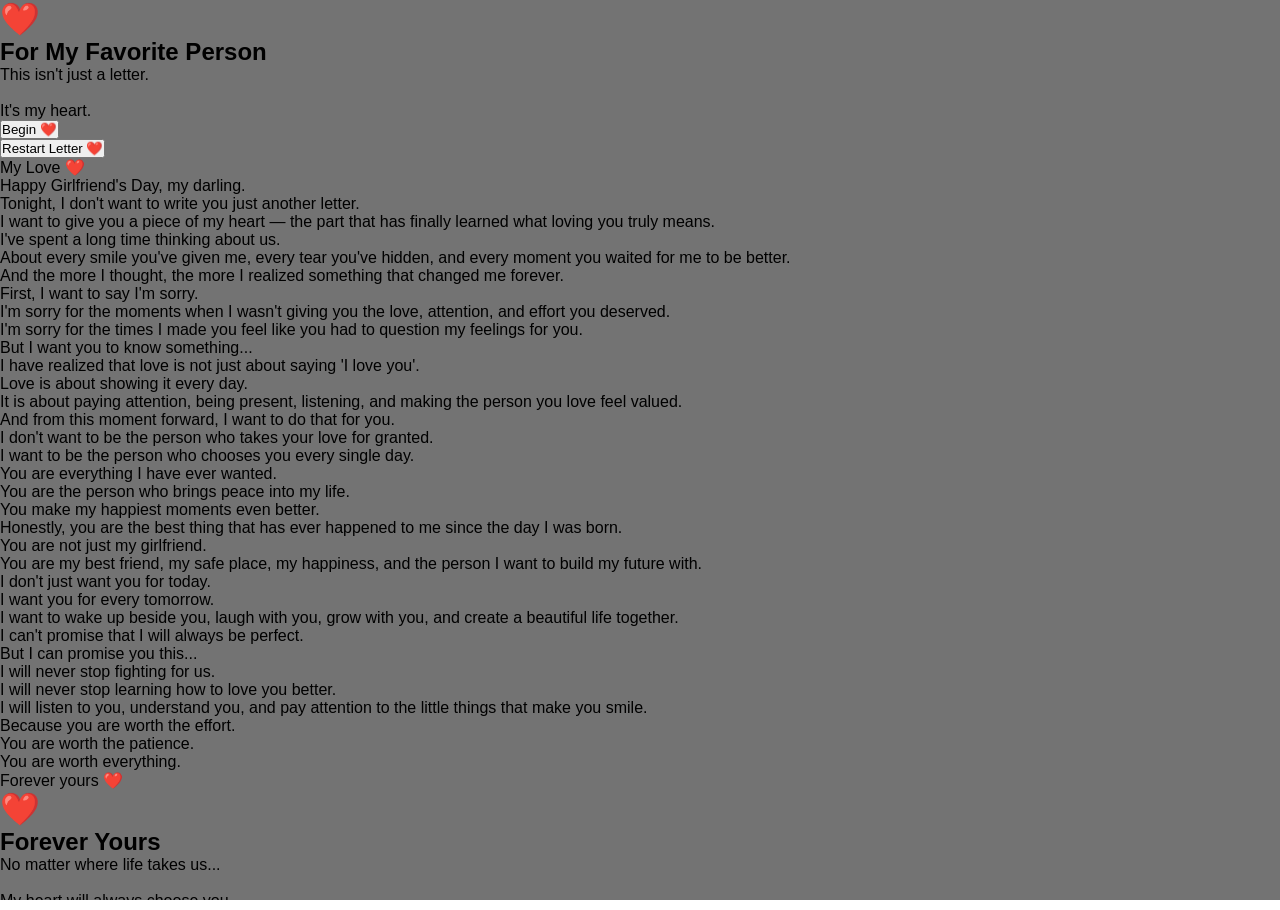
==== letter.html @ 3cdd4d9c "Add files via upload" ====
<!DOCTYPE html>
<html lang="en">

<head>

<meta charset="UTF-8">

<meta name="viewport" content="width=device-width, initial-scale=1.0">

<title>For My Favorite Person ❤️</title>

<link rel="stylesheet" href="style.css">

</head>

<body class="letter-page">

<!-- Background -->
<div class="background"></div>

<!-- Dark Overlay -->
<div class="overlay"></div>

<!-- Opening Screen -->
<div id="intro">

    <div class="intro-box">

        <h1>❤️</h1>

        <h2>For My Favorite Person</h2>

        <p>
            This isn't just a letter.
            <br><br>
            It's my heart.
        </p>

        <button id="startButton">
            Begin ❤️
        </button>

    </div>

</div>


<!-- Main Experience -->

<div id="experience">

<audio id="voice" src="media/voice.mp3"></audio>

<audio id="music" src="media/music.mp3" loop></audio>

<div class="lyrics-wrapper">

<button id="resetLyrics">
    Restart Letter ❤️
</button>

<div id="lyrics">

</div>

</div>

</div>



<!-- Ending -->

<div id="ending">

<div class="ending-box">

<h1>❤️</h1>

<h2>Forever Yours</h2>

<p>

No matter where life takes us...

<br><br>

My heart will always choose you.

</p>

</div>

</div>



<script src="script.js"></script>

</body>

</html>
---- style.css ----
/* RESET */

* {
    margin: 0;
    padding: 0;
    box-sizing: border-box;
}


html,
body {
    width: 100%;
    height: 100%;
    overflow: hidden;
    font-family: "Poppins", sans-serif;
}


/* HERO SECTION */

.hero {

    position: relative;

    width: 100%;
    height: 100vh;

    overflow: hidden;

}


/* VIDEO BACKGROUND */

.background-video {

    position: absolute;

    top: 0;
    left: 0;

    width: 100%;
    height: 100%;

    object-fit: cover;

    z-index: -2;

}


/* DARK FILTER */

.overlay {

    position: absolute;

    top:0;
    left:0;

    width:100%;
    height:100%;

    background: rgba(0,0,0,0.55);

    z-index:-1;

}


/* TEXT AREA */

.content {

    position: relative;

    z-index: 2;

    height:100%;

    display:flex;

    flex-direction:column;

    justify-content:center;

    align-items:center;


    color:white;

    text-align:center;

    padding:25px;

}


/* TITLE */

.content h1 {

    font-size:1.8rem;

    line-height:1.3;

    margin-bottom:20px;

}


/* PARAGRAPHS */

.content p {

    font-size:1rem;

    line-height:1.6;

    margin-bottom:15px;

    max-width:350px;

}


/* BUTTON */

.content button {

    margin-top:20px;

    padding:15px 35px;

    border:none;

    border-radius:40px;

    background:#ff4f87;

    color:white;

    font-size:1rem;

    font-weight:bold;

    box-shadow:0 0 20px rgba(255,80,130,0.7);

}


/* SMALL PHONES */

@media(max-height:700px){

    .content {

        justify-content:flex-start;

        padding-top:40px;

        overflow-y:auto;

    }


    .content h1 {

        font-size:1.5rem;

    }


    .content p {

        font-size:.9rem;

    }

}
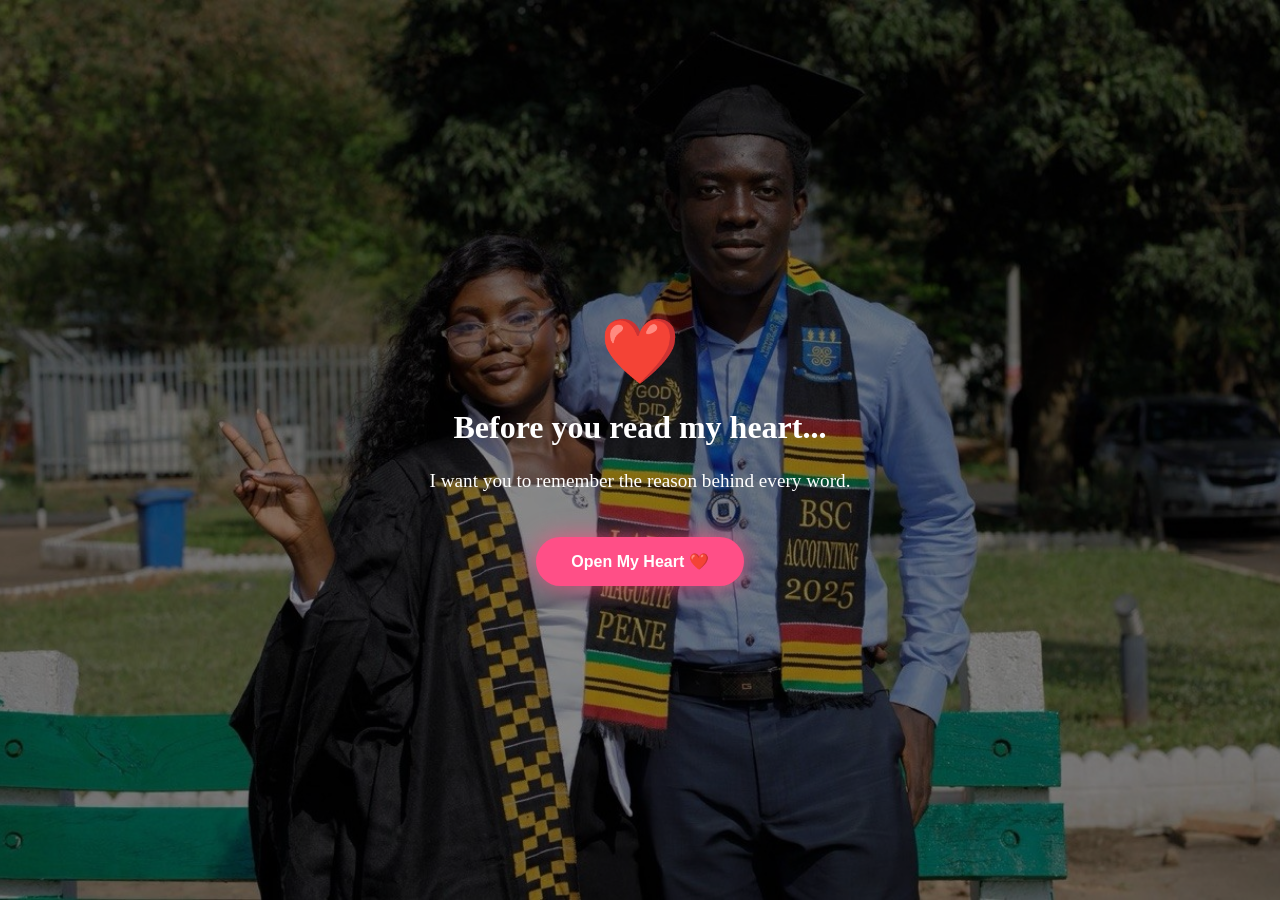
==== commit df556c61: "Added letter and post credit scene" ====
--- a/letter.html
+++ b/letter.html
@@ -1,102 +1,246 @@
-<!DOCTYPE html>
-<html lang="en">
-
-<head>
-
-<meta charset="UTF-8">
-
-<meta name="viewport" content="width=device-width, initial-scale=1.0">
-
-<title>For My Favorite Person ❤️</title>
-
-<link rel="stylesheet" href="style.css">
-
-</head>
-
-<body class="letter-page">
-
-<!-- Background -->
-<div class="background"></div>
-
-<!-- Dark Overlay -->
-<div class="overlay"></div>
-
-<!-- Opening Screen -->
-<div id="intro">
-
-    <div class="intro-box">
-
-        <h1>❤️</h1>
-
-        <h2>For My Favorite Person</h2>
-
-        <p>
-            This isn't just a letter.
-            <br><br>
-            It's my heart.
-        </p>
-
-        <button id="startButton">
-            Begin ❤️
-        </button>
-
-    </div>
-
-</div>
-
-
-<!-- Main Experience -->
-
-<div id="experience">
-
-<audio id="voice" src="media/voice.mp3"></audio>
-
-<audio id="music" src="media/music.mp3" loop></audio>
-
-<div class="lyrics-wrapper">
-
-<button id="resetLyrics">
-    Restart Letter ❤️
-</button>
-
-<div id="lyrics">
-
-</div>
-
-</div>
-
-</div>
-
-
-
-<!-- Ending -->
-
-<div id="ending">
-
-<div class="ending-box">
-
-<h1>❤️</h1>
-
-<h2>Forever Yours</h2>
-
-<p>
-
-No matter where life takes us...
-
-<br><br>
-
-My heart will always choose you.
-
-</p>
-
-</div>
-
-</div>
-
-
-
-<script src="script.js"></script>
-
-</body>
-
+<!DOCTYPE html>
+<html lang="en">
+
+<head>
+
+<meta charset="UTF-8">
+
+<meta name="viewport" content="width=device-width, initial-scale=1.0">
+
+<title>My Heart ❤️</title>
+
+<link rel="stylesheet" href="letter.css">
+
+</head>
+
+
+<body>
+
+
+<!-- PAGE ONE: PHOTO -->
+
+<section id="photoPage">
+
+
+<div class="photo-overlay"></div>
+
+
+<div class="photo-message">
+
+<h1>
+❤️
+</h1>
+
+
+<h2>
+Before you read my heart...
+</h2>
+
+
+<p>
+I want you to remember the reason behind every word.
+</p>
+
+
+<button id="openLetter">
+Open My Heart ❤️
+</button>
+
+
+</div>
+
+
+</section>
+
+
+
+
+
+<!-- PAGE TWO: LETTER -->
+
+
+<section id="letterPage">
+
+
+<audio id="song" loop>
+
+<source src="media/song.mp3" type="audio/mp3">
+
+</audio>
+
+
+
+<div class="letter-container">
+
+
+<h1>
+My Love ❤️
+</h1>
+
+
+
+<div id="letterText">
+
+
+<p>
+Happy Girlfriend's Day, my darling.
+</p>
+
+
+<p>
+Tonight, I don't want to write you just another letter.
+</p>
+
+
+<p>
+I want to give you a piece of my heart, the part that has finally learned what loving you truly means.
+</p>
+
+
+<p>
+I've spent a long time thinking about us.
+</p>
+
+
+<p>
+About every smile you've given me, every tear you've hidden, and every moment you waited for me to be better.
+</p>
+
+
+<p>
+And the more I thought, the more I realized something that changed me forever.
+</p>
+
+
+<p>
+First, I want to say I'm sorry.
+</p>
+
+
+<p>
+I'm sorry for the moments when I wasn't giving you the love, attention, and effort you deserved.
+</p>
+
+
+<p>
+I'm sorry for the times I made you feel like you had to question my feelings for you.
+</p>
+
+
+<p>
+But I want you to know something...
+</p>
+
+
+<p>
+I have realized that love is not just about saying "I love you".
+</p>
+
+
+<p>
+Love is about showing it every day.
+</p>
+
+
+<p>
+It is about paying attention, being present, listening, and making the person you love feel valued.
+</p>
+
+
+<p>
+And from this moment forward, I want to do that for you.
+</p>
+
+
+<p>
+I don't want to be the person who takes your love for granted.
+</p>
+
+
+<p>
+I want to be the person who chooses you every single day.
+</p>
+
+
+<p>
+You are everything I have ever wanted.
+</p>
+
+
+<p>
+You are my best friend, my safe place, my happiness, and the person I want to build my future with.
+</p>
+
+
+<p>
+I don't just want you for today.
+</p>
+
+
+<p>
+I want you for every tomorrow.
+</p>
+
+
+<p>
+I can't promise that I will always be perfect.
+</p>
+
+
+<p>
+But I can promise you this...
+</p>
+
+
+<p>
+I will never stop fighting for us.
+</p>
+
+
+<p>
+I will never stop learning how to love you better.
+</p>
+
+
+<p>
+Because you are worth everything.
+</p>
+
+
+<h2>
+Forever Yours ❤️
+</h2>
+
+
+
+<!-- POST CREDIT BUTTON -->
+
+<a href="credit.html">
+
+<button id="creditsButton">
+
+One More Surprise ❤️
+
+</button>
+
+</a>
+
+
+
+</div>
+
+
+</div>
+
+
+</section>
+
+
+
+
+<script src="letter.js"></script>
+
+
+</body>
+
 </html>
--- a/letter.css
+++ b/letter.css
@@ -0,0 +1,290 @@
+* {
+    margin:0;
+    padding:0;
+    box-sizing:border-box;
+}
+
+
+html,
+body {
+
+    width:100%;
+    height:100%;
+
+    font-family:Georgia, serif;
+
+    overflow:hidden;
+
+}
+
+
+
+/* PHOTO PAGE */
+
+
+#photoPage {
+
+    position:relative;
+
+    width:100%;
+    height:100vh;
+
+    background-image:url("media/background.jpg");
+
+    background-size:cover;
+
+    background-position:center;
+
+    display:flex;
+
+    justify-content:center;
+
+    align-items:center;
+
+    transition:opacity 1.5s ease;
+
+}
+
+
+
+.photo-overlay {
+
+    position:absolute;
+
+    width:100%;
+    height:100%;
+
+    background:rgba(0,0,0,0.45);
+
+}
+
+
+
+.photo-message {
+
+    position:relative;
+
+    z-index:2;
+
+    color:white;
+
+    text-align:center;
+
+    padding:30px;
+
+}
+
+
+
+.photo-message h1 {
+
+    font-size:4rem;
+
+    margin-bottom:20px;
+
+}
+
+
+
+.photo-message h2 {
+
+    font-size:2rem;
+
+    margin-bottom:20px;
+
+}
+
+
+
+.photo-message p {
+
+    font-size:1.2rem;
+
+    line-height:1.6;
+
+    margin-bottom:40px;
+
+}
+
+
+
+/* BUTTONS */
+
+
+#openLetter,
+#creditsButton {
+
+    padding:15px 35px;
+
+    border:none;
+
+    border-radius:50px;
+
+    background:#ff4f87;
+
+    color:white;
+
+    font-size:1rem;
+
+    font-weight:bold;
+
+    cursor:pointer;
+
+    box-shadow:0 0 25px rgba(255,80,130,0.8);
+
+}
+
+
+
+
+/* LETTER PAGE */
+
+
+#letterPage {
+
+    display:none;
+
+    width:100%;
+
+    height:100vh;
+
+    overflow-y:auto;
+
+
+    background:
+
+    linear-gradient(
+        rgba(0,0,0,0.65),
+        rgba(0,0,0,0.65)
+    ),
+
+    url("media/background.jpg");
+
+
+    background-size:cover;
+
+    background-position:center;
+
+    padding:40px 25px;
+
+}
+
+
+
+.letter-container {
+
+    max-width:700px;
+
+    margin:auto;
+
+    color:white;
+
+    text-align:center;
+
+}
+
+
+
+.letter-container h1 {
+
+    font-size:2.5rem;
+
+    margin-bottom:40px;
+
+}
+
+
+
+#letterText p,
+#letterText h2 {
+
+
+    opacity:0;
+
+    transform:translateY(20px);
+
+
+    transition:
+
+    opacity 2s ease,
+
+    transform 2s ease;
+
+
+    font-size:1.2rem;
+
+    line-height:1.8;
+
+    margin-bottom:30px;
+
+}
+
+
+
+#letterText .show {
+
+    opacity:1;
+
+    transform:translateY(0);
+
+}
+
+
+
+#letterText h2 {
+
+    font-size:2rem;
+
+    margin-top:50px;
+
+}
+
+
+
+#creditsButton {
+
+    margin-top:40px;
+
+}
+
+
+
+@media(max-width:600px){
+
+
+.photo-message h1 {
+
+    font-size:3rem;
+
+}
+
+
+.photo-message h2 {
+
+    font-size:1.5rem;
+
+}
+
+
+.photo-message p {
+
+    font-size:1rem;
+
+}
+
+
+.letter-container h1 {
+
+    font-size:2rem;
+
+}
+
+
+#letterText p {
+
+    font-size:1.05rem;
+
+}
+
+
+}
